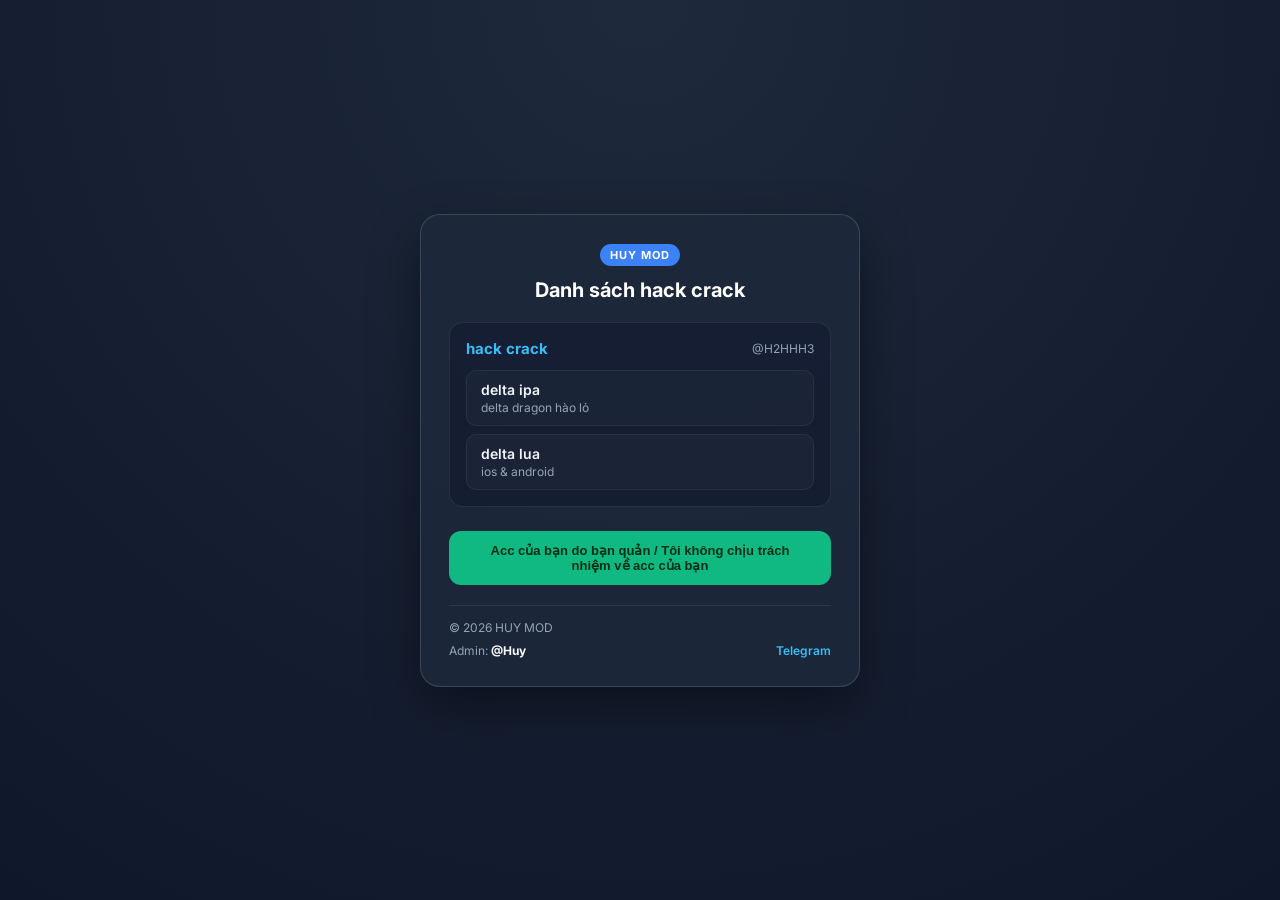
==== index.html @ f6749b3b "Sync from 3012 Mobile IDE" ====
<!DOCTYPE html>
<html lang="vi">
  <head>
    <meta charset="UTF-8">
    <meta name="viewport" content="width=device-width, initial-scale=1.0">
    <title>HUY MOD - Game</title>
    <link href="https://fonts.googleapis.com/css2?family=Inter:wght@400;500;600;700&display=swap" rel="stylesheet">
    <style>
      * {
        box-sizing: border-box;
      }

      body {
        margin: 0;
        font-family: -apple-system, BlinkMacSystemFont, "Segoe UI", "Inter", sans-serif;
        background: radial-gradient(circle at top, #1e293b, #0f172a);
        color: #f8fafc;
        min-height: 100vh;
        display: flex;
        align-items: center;
        justify-content: center;
        padding: 20px;
      }

      .container {
        background: rgba(30, 41, 59, 0.85);
        border: 1px solid rgba(148, 163, 184, 0.25);
        border-radius: 20px;
        padding: 28px;
        max-width: 440px;
        width: 100%;
        text-align: center;
        box-shadow: 0 20px 50px rgba(0, 0, 0, 0.4);
      }

      .badge {
        display: inline-block;
        background: #3b82f6;
        color: white;
        font-size: 11px;
        font-weight: 700;
        padding: 4px 10px;
        border-radius: 999px;
        letter-spacing: 0.08em;
        margin-bottom: 12px;
      }

      .main-header {
        margin-bottom: 20px;
      }

      .app-title {
        font-size: 20px;
        font-weight: 700;
        color: #ffffff;
        margin: 0;
      }

      .category-section {
        text-align: left;
        background: rgba(15, 23, 42, 0.5);
        border: 1px solid rgba(148, 163, 184, 0.15);
        border-radius: 14px;
        padding: 16px;
        margin-bottom: 16px;
      }

      .category-header {
        display: flex;
        justify-content: space-between;
        align-items: center;
        margin-bottom: 12px;
        cursor: pointer;
      }

      .category-header h3 {
        font-size: 15px;
        font-weight: 700;
        color: #38bdf8;
        margin: 0;
      }

      .category-header:hover h3 {
        text-decoration: underline;
      }

      .app-count {
        font-size: 12px;
        color: #94a3b8;
      }

      .app-list {
        display: flex;
        flex-direction: column;
        gap: 8px;
      }

      .app-item {
        background: rgba(30, 41, 59, 0.6);
        border: 1px solid rgba(148, 163, 184, 0.1);
        padding: 10px 14px;
        border-radius: 10px;
        transition: background 0.2s;
        cursor: pointer;
        text-decoration: none;
        display: block;
      }

      .app-item:hover {
        background: rgba(51, 65, 85, 0.8);
      }

      .app-info h4 {
        font-size: 14px;
        font-weight: 600;
        color: #f1f5f9;
        margin: 0 0 2px 0;
      }

      .app-info p {
        font-size: 12px;
        color: #94a3b8;
        margin: 0;
      }

      button {
        margin-top: 8px;
        width: 100%;
        background: #10b981;
        color: #052e16;
        border: none;
        padding: 12px 22px;
        border-radius: 12px;
        font-size: 13px;
        font-weight: 700;
        cursor: pointer;
        transition: opacity 0.2s;
      }

      button:hover {
        opacity: 0.9;
      }

      /* Phần Footer */
      .main-footer {
        margin-top: 20px;
        border-top: 1px solid rgba(148, 163, 184, 0.15);
        padding-top: 14px;
        display: flex;
        flex-direction: column;
        gap: 8px;
        font-size: 12px;
        color: #94a3b8;
      }

      .footer-row {
        display: flex;
        justify-content: space-between;
        align-items: center;
      }

      .footer-links {
        display: flex;
        gap: 12px;
      }

      .footer-links a {
        color: #38bdf8;
        text-decoration: none;
        font-weight: 600;
      }

      .footer-links a:hover {
        text-decoration: underline;
      }

    </style>
  </head>
  <body>

    <div class="container">
      <div class="badge">HUY MOD</div>

      <header class="main-header">
        <h1 class="app-title">Danh sách hack crack</h1>
      </header>

      <section class="category-section">
        <div class="category-header">
          <h3>hack crack</h3>
          <span class="app-count">@H2HHH3</span>
        </div>
        <div class="app-list">
          <a href="https://cdn.pico.vn/2026/01/15/176847124416638852498.jpeg" class="app-item">
            <div class="app-info">
              <h4>delta ipa</h4>
              <p>delta dragon hào lỏ</p>
            </div>
          </a>
          <a href="hacklua.html" class="app-item">
            <div class="app-info">
              <h4>delta lua</h4>
              <p>ios & android</p>
            </div>
          </a>
        </div>
      </section>

      <!-- Nút cảnh báo chuyển tới Telegram cá nhân -->
      <button onclick="window.open('https://t.me/H2HHH3', '_blank')">Acc của bạn do bạn quản / Tôi không chịu trách nhiệm về acc của bạn</button>

      <!-- Footer thông tin bản quyền & liên hệ -->
      <footer class="main-footer">
        <div class="footer-row">
          <span>&copy; 2026 HUY MOD</span>
        </div>
        <div class="footer-row">
          <span>Admin: <strong style="color: #f8fafc;">@Huy</strong></span>
          <div class="footer-links">
            <a href="https://t.me/H2HHH3" target="_blank">Telegram</a>
          </div>
        </div>
      </footer>
    </div>

  </body>
</html>
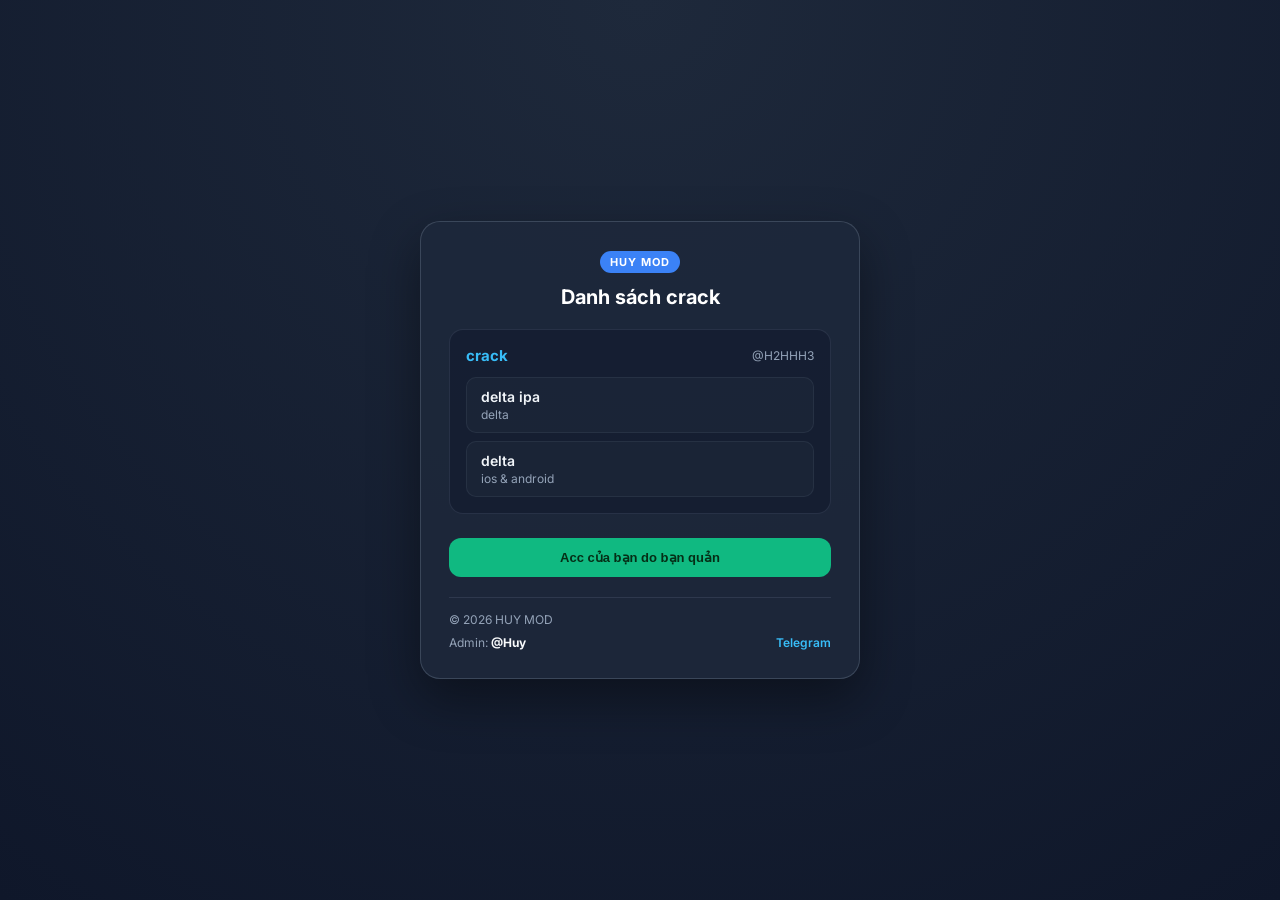
==== commit 60ef6951: "Sync from 3012 Mobile IDE" ====
--- a/index.html
+++ b/index.html
@@ -182,24 +182,24 @@
       <div class="badge">HUY MOD</div>
 
       <header class="main-header">
-        <h1 class="app-title">Danh sách hack crack</h1>
+        <h1 class="app-title">Danh sách crack</h1>
       </header>
 
       <section class="category-section">
         <div class="category-header">
-          <h3>hack crack</h3>
+          <h3>crack</h3>
           <span class="app-count">@H2HHH3</span>
         </div>
         <div class="app-list">
           <a href="https://cdn.pico.vn/2026/01/15/176847124416638852498.jpeg" class="app-item">
             <div class="app-info">
               <h4>delta ipa</h4>
-              <p>delta dragon hào lỏ</p>
+              <p>delta</p>
             </div>
           </a>
           <a href="hacklua.html" class="app-item">
             <div class="app-info">
-              <h4>delta lua</h4>
+              <h4>delta</h4>
               <p>ios & android</p>
             </div>
           </a>
@@ -207,7 +207,7 @@
       </section>
 
       <!-- Nút cảnh báo chuyển tới Telegram cá nhân -->
-      <button onclick="window.open('https://t.me/H2HHH3', '_blank')">Acc của bạn do bạn quản / Tôi không chịu trách nhiệm về acc của bạn</button>
+      <button onclick="window.open('')">Acc của bạn do bạn quản</button>
 
       <!-- Footer thông tin bản quyền & liên hệ -->
       <footer class="main-footer">
@@ -217,7 +217,7 @@
         <div class="footer-row">
           <span>Admin: <strong style="color: #f8fafc;">@Huy</strong></span>
           <div class="footer-links">
-            <a href="https://t.me/H2HHH3" target="_blank">Telegram</a>
+            <a href="" target="_blank">Telegram</a>
           </div>
         </div>
       </footer>
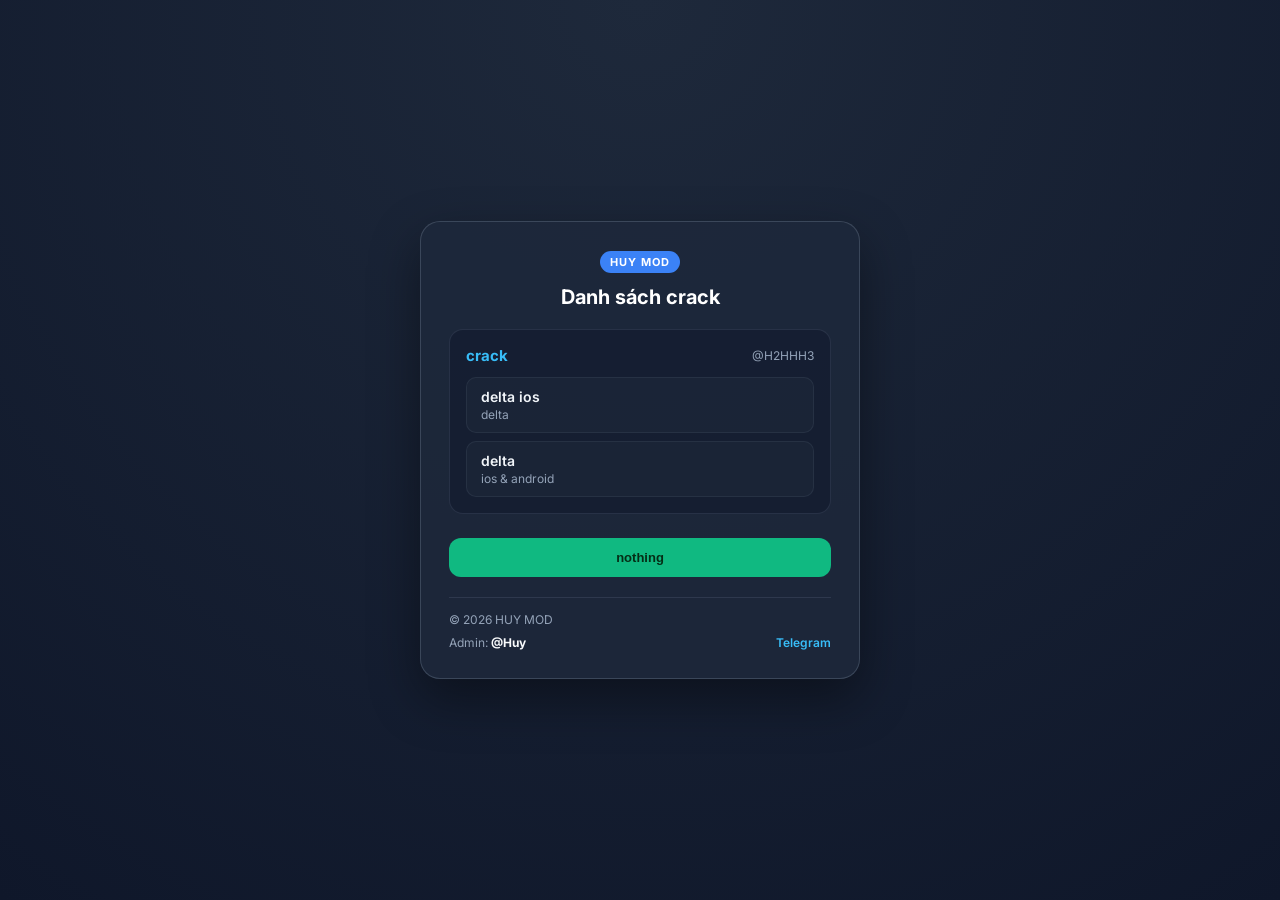
==== commit 5d5f54ea: "Sync from 3012 Mobile IDE" ====
--- a/index.html
+++ b/index.html
@@ -177,14 +177,11 @@
     </style>
   </head>
   <body>
-
     <div class="container">
       <div class="badge">HUY MOD</div>
-
       <header class="main-header">
         <h1 class="app-title">Danh sách crack</h1>
       </header>
-
       <section class="category-section">
         <div class="category-header">
           <h3>crack</h3>
@@ -193,11 +190,11 @@
         <div class="app-list">
           <a href="https://cdn.pico.vn/2026/01/15/176847124416638852498.jpeg" class="app-item">
             <div class="app-info">
-              <h4>delta ipa</h4>
+              <h4>delta ios</h4>
               <p>delta</p>
             </div>
           </a>
-          <a href="hacklua.html" class="app-item">
+          <a href="menu-1.html" class="app-item">
             <div class="app-info">
               <h4>delta</h4>
               <p>ios & android</p>
@@ -205,11 +202,7 @@
           </a>
         </div>
       </section>
-
-      <!-- Nút cảnh báo chuyển tới Telegram cá nhân -->
-      <button onclick="window.open('')">Acc của bạn do bạn quản</button>
-
-      <!-- Footer thông tin bản quyền & liên hệ -->
+      <button onclick="window.open('')">nothing</button>
       <footer class="main-footer">
         <div class="footer-row">
           <span>&copy; 2026 HUY MOD</span>
@@ -222,6 +215,5 @@
         </div>
       </footer>
     </div>
-
   </body>
 </html>
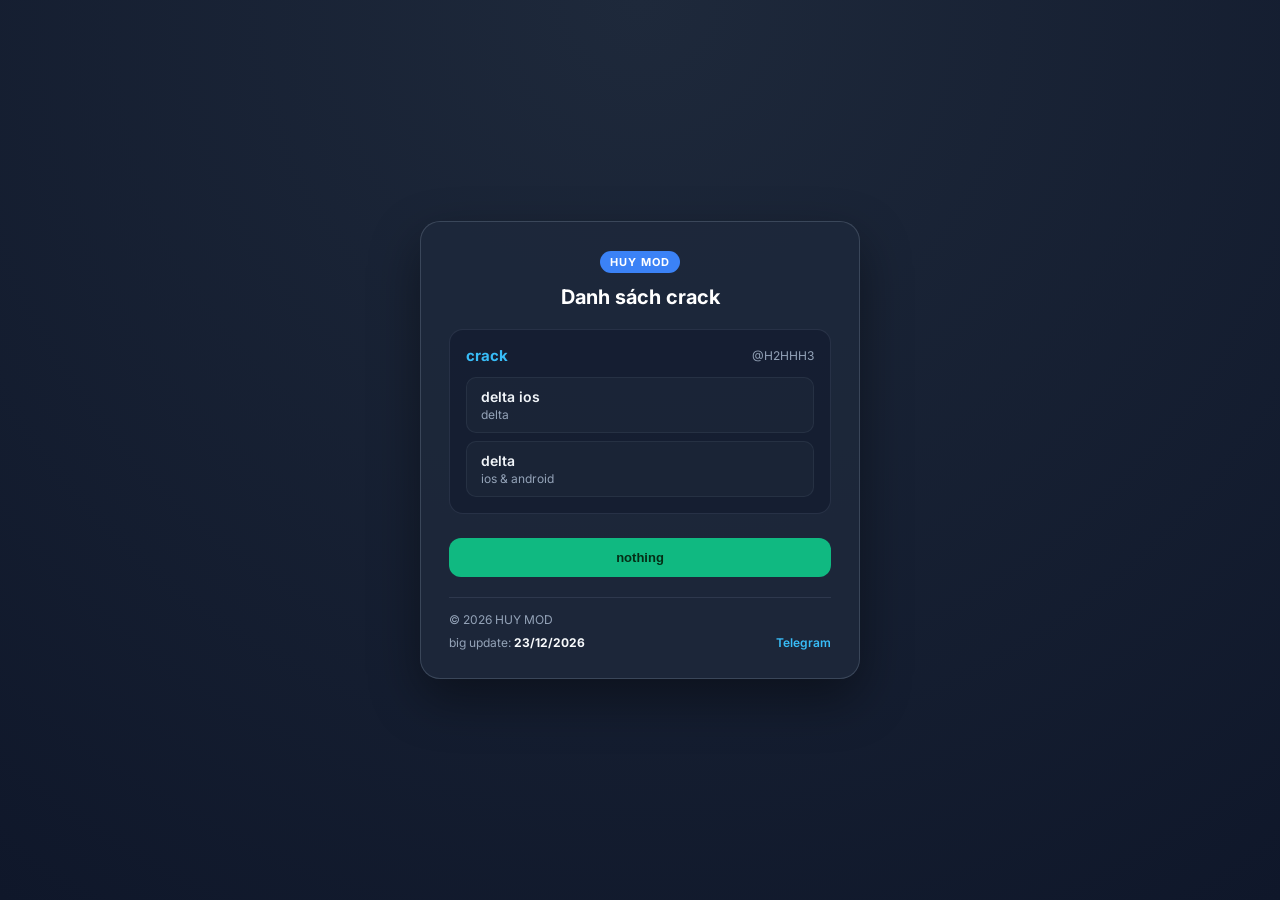
==== commit 547af7ba: "Sync from 3012 Mobile IDE" ====
--- a/index.html
+++ b/index.html
@@ -188,13 +188,13 @@
           <span class="app-count">@H2HHH3</span>
         </div>
         <div class="app-list">
-          <a href="https://cdn.pico.vn/2026/01/15/176847124416638852498.jpeg" class="app-item">
+          <a href="web/menu-2.html" class="app-item">
             <div class="app-info">
               <h4>delta ios</h4>
               <p>delta</p>
             </div>
           </a>
-          <a href="menu-1.html" class="app-item">
+          <a href="web/menu-1.html" class="app-item">
             <div class="app-info">
               <h4>delta</h4>
               <p>ios & android</p>
@@ -208,7 +208,7 @@
           <span>&copy; 2026 HUY MOD</span>
         </div>
         <div class="footer-row">
-          <span>Admin: <strong style="color: #f8fafc;">@Huy</strong></span>
+          <span>big update: <strong style="color: #f8fafc;">23/12/2026</strong></span>
           <div class="footer-links">
             <a href="" target="_blank">Telegram</a>
           </div>
